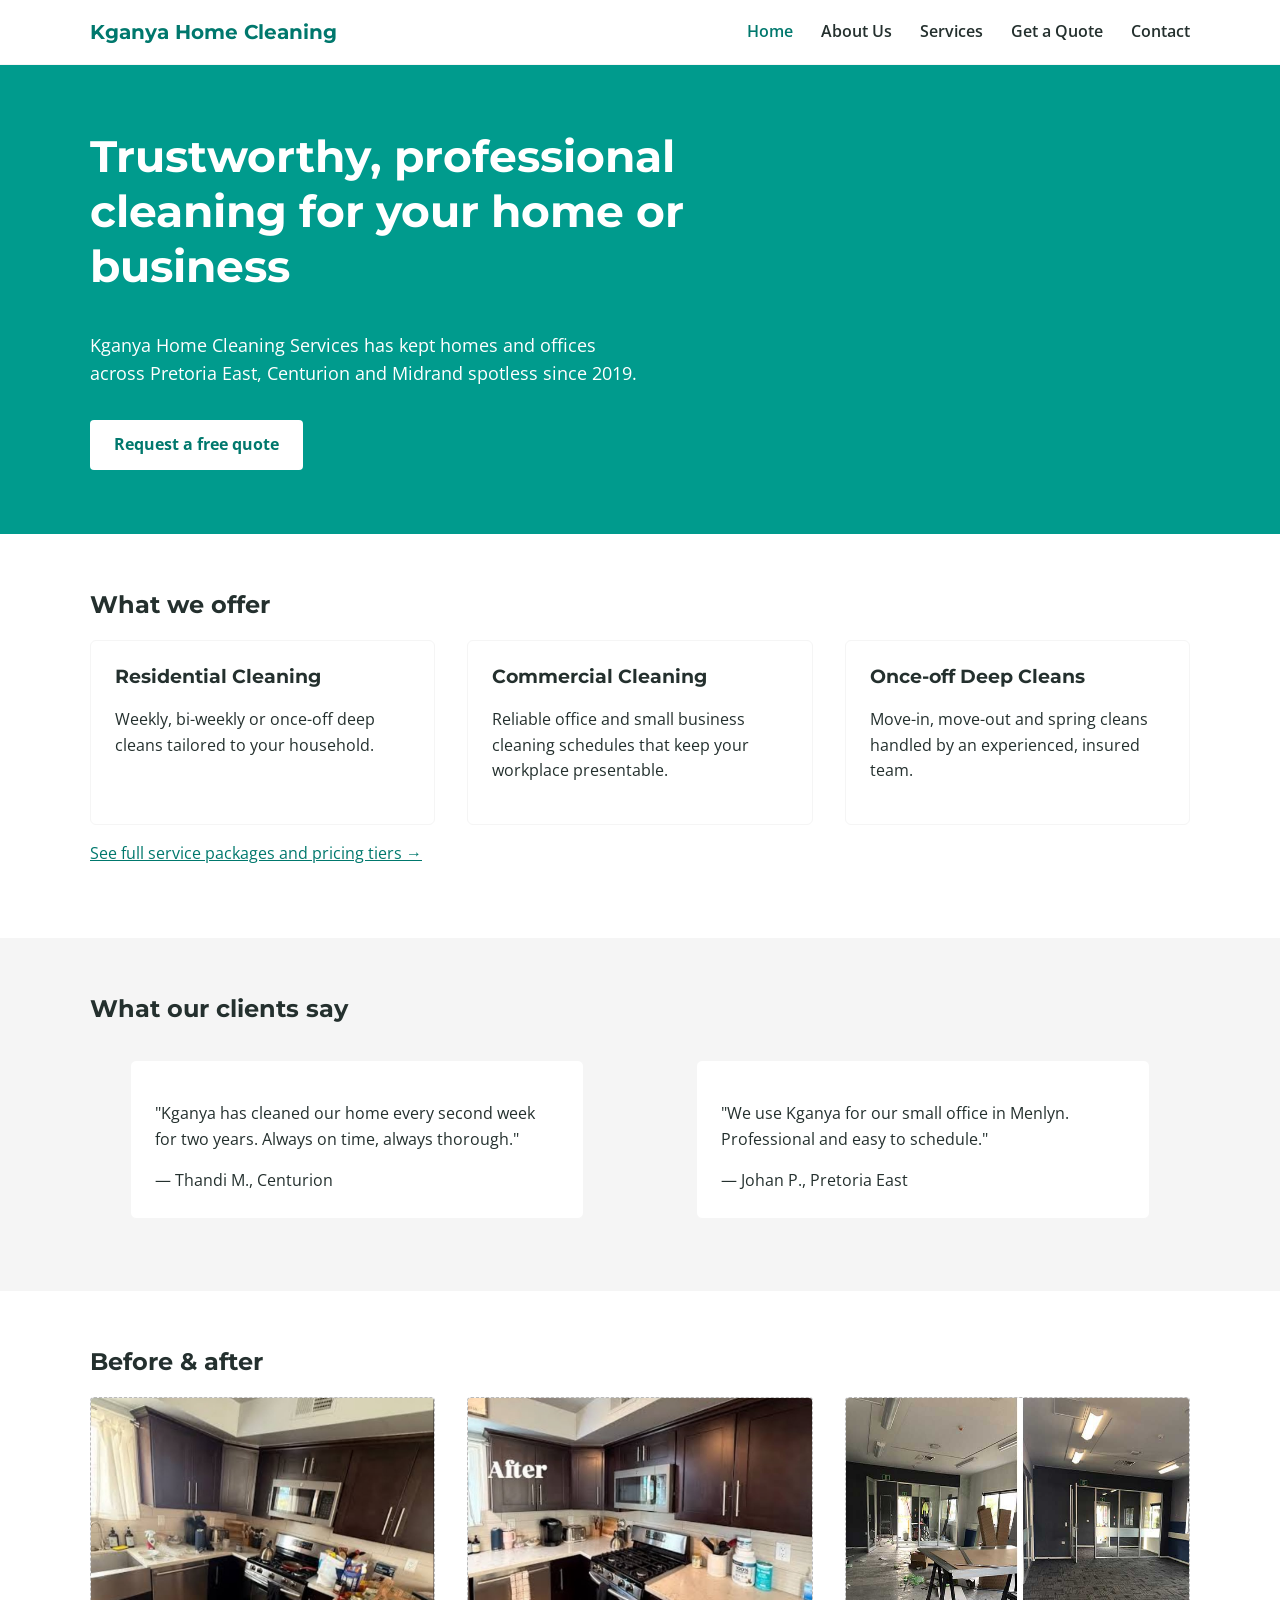
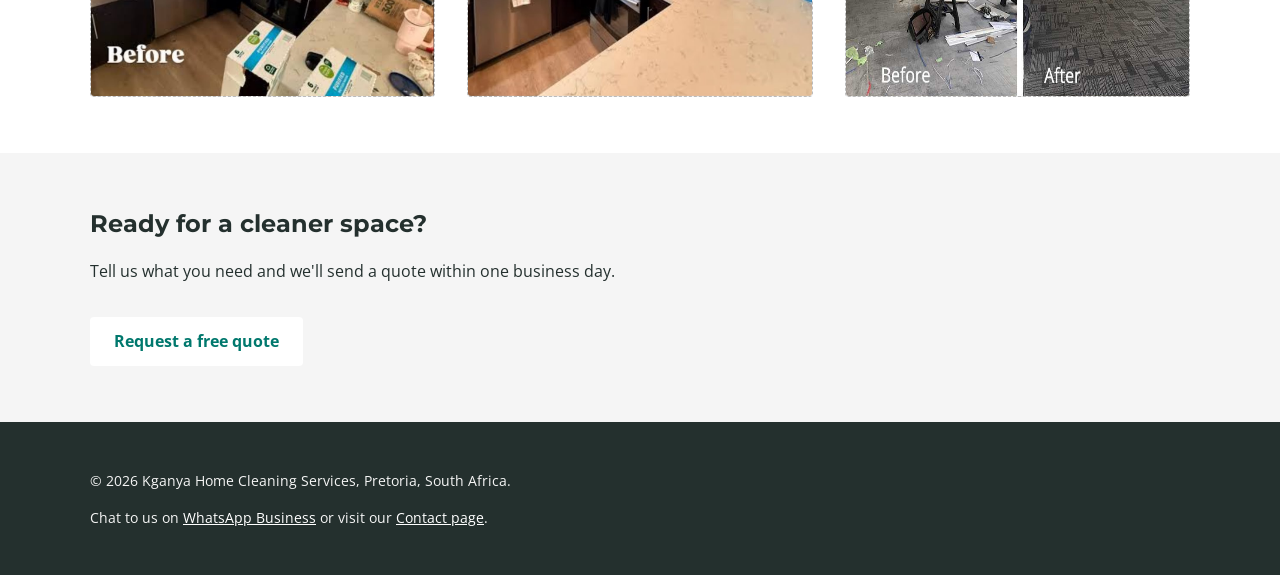
==== kganya-home-cleaning/index.html @ c5796a88 "Adding both projects in this repo Adding both projects in this repo" ====
<!DOCTYPE html>
<html lang="en">
<head>
<meta charset="UTF-8">
<meta name="viewport" content="width=device-width, initial-scale=1.0">
<link rel="stylesheet" href="css/style.css">
<title>Kganya Home Cleaning Services | Trusted Cleaning in Pretoria &amp; Centurion</title>
<meta name="description" content="Reliable, professional home and commercial cleaning across Pretoria East, Centurion and Midrand. Book a quote online today.">
<link rel="preconnect" href="https://fonts.googleapis.com">
<link href="https://fonts.googleapis.com/css2?family=Montserrat:wght@700&family=Open+Sans:wght@400;600&display=swap" rel="stylesheet">
<link rel="stylesheet" href="css/style.css">
</head>
<body>

<header class="site-header">
  <div class="container">
    <a href="index.html" class="logo">Kganya Home Cleaning</a>
    <nav class="main-nav" aria-label="Primary">
      <ul>
        <li><a href="index.html" aria-current="page">Home</a></li>
        <li><a href="about.html">About Us</a></li>
        <li><a href="services.html">Services</a></li>
        <li><a href="enquiry.html">Get a Quote</a></li>
        <li><a href="contact.html">Contact</a></li>
      </ul>
    </nav>
  </div>
</header>

<main>
  <section class="hero">
    <div class="container">
      <h1>Trustworthy, professional cleaning for your home or business</h1>
      <p>Kganya Home Cleaning Services has kept homes and offices across Pretoria East, Centurion and Midrand spotless since 2019.</p>
      <a href="enquiry.html" class="btn">Request a free quote</a>
    </div>
  </section>

  <section aria-labelledby="services-heading">
    <div class="container">
      <h2 id="services-heading">What we offer</h2>
      <div class="grid grid-3">
        <div class="card">
          <h3>Residential Cleaning</h3>
          <p>Weekly, bi-weekly or once-off deep cleans tailored to your household.</p>
        </div>
        <div class="card">
          <h3>Commercial Cleaning</h3>
          <p>Reliable office and small business cleaning schedules that keep your workplace presentable.</p>
        </div>
        <div class="card">
          <h3>Once-off Deep Cleans</h3>
          <p>Move-in, move-out and spring cleans handled by an experienced, insured team.</p>
        </div>
      </div>
      <p><a href="services.html">See full service packages and pricing tiers &rarr;</a></p>
    </div>
  </section>

  <section class="alt" aria-labelledby="testimonials-heading">
    <div class="container">
      <h2 id="testimonials-heading">What our clients say</h2>
      <div class="grid grid-2">
        <blockquote class="card">
          <p>"Kganya has cleaned our home every second week for two years. Always on time, always thorough."</p>
          <footer>&mdash; Thandi M., Centurion</footer>
        </blockquote>
        <blockquote class="card">
          <p>"We use Kganya for our small office in Menlyn. Professional and easy to schedule."</p>
          <footer>&mdash; Johan P., Pretoria East</footer>
        </blockquote>
      </div>
    </div>
  </section>

  <section aria-labelledby="gallery-heading">
    <div class="container">
      <h2 id="gallery-heading">Before &amp; after</h2>
      <div class="grid grid-3">
        <img class="placeholder-img" role="img" src="images/before.jpeg" aria-label="Before and after cleaning photo placeholder"/>
        <img class="placeholder-img" role="img" src="images/after.jpeg" aria-label="Before and after cleaning photo placeholder"/>
        <img class="placeholder-img" role="img" style="height: 300px;" src="images/office.jpeg" aria-label="Before and after cleaning photo placeholder"/>
      </div>
    </div>
  </section>

  <section class="alt" aria-labelledby="cta-heading">
    <div class="container">
      <h2 id="cta-heading">Ready for a cleaner space?</h2>
      <p>Tell us what you need and we'll send a quote within one business day.</p>
      <a href="enquiry.html" class="btn">Request a free quote</a>
    </div>
  </section>
</main>

<footer class="site-footer">
  <div class="container">
    <p>&copy; 2026 Kganya Home Cleaning Services, Pretoria, South Africa.</p>
    <p>Chat to us on <a href="#">WhatsApp Business</a> or visit our <a href="contact.html">Contact page</a>.</p>
  </div>
</footer>

</body>
</html>
---- kganya-home-cleaning/css/style.css ----
/* Kganya Home Cleaning Services — Part 1 base styles
   Full visual refinement scheduled for Part 2. This stylesheet
   only establishes structure, spacing and brand colour so the
   HTML skeleton is legible while it is being built out. */

:root {
  --teal: #009B8D;
  --teal-dark: #00786D;
  --white: #FFFFFF;
  --grey: #F5F5F5;
  --ink: #24302E;
}

* { box-sizing: border-box; }

body {
  margin: 0;
  font-family: 'Open Sans', Arial, sans-serif;
  color: var(--ink);
  background: var(--white);
  line-height: 1.6;
}

h1, h2, h3, h4 {
  font-family: 'Montserrat', Arial, sans-serif;
  font-weight: 700;
  line-height: 1.25;
  margin-top: 0;
}

a { color: var(--teal-dark); }

img { max-width: 100%; display: block; }

.container {
  width: min(1100px, 92%);
  margin-inline: auto;
}

/* Header / nav */
.site-header {
  background: var(--white);
  border-bottom: 1px solid var(--grey);
  position: sticky;
  top: 0;
  z-index: 10;
}

.site-header .container {
  display: flex;
  align-items: center;
  justify-content: space-between;
  padding-block: 1rem;
}

.logo {
  font-family: 'Montserrat', Arial, sans-serif;
  font-weight: 700;
  font-size: 1.25rem;
  color: var(--teal-dark);
  text-decoration: none;
}

.main-nav ul {
  list-style: none;
  display: flex;
  gap: 1.75rem;
  margin: 0;
  padding: 0;
}

.main-nav a {
  text-decoration: none;
  color: var(--ink);
  font-weight: 600;
}

.main-nav a[aria-current="page"],
.main-nav a:hover {
  color: var(--teal-dark);
}

/* Hero */
.hero {
  background: var(--teal);
  color: var(--white);
  padding: 4rem 0;
}

.hero h1 {
  font-size: clamp(1.9rem, 4vw, 2.75rem);
  max-width: 20ch;
}

.hero p {
  max-width: 55ch;
  font-size: 1.1rem;
}

.btn {
  display: inline-block;
  background: var(--white);
  color: var(--teal-dark);
  padding: 0.75rem 1.5rem;
  border-radius: 4px;
  text-decoration: none;
  font-weight: 700;
  margin-top: 1rem;
}

.btn:hover { background: var(--grey); }

.btn-outline {
  background: transparent;
  border: 2px solid var(--white);
  color: var(--white);
}

/* Sections */
section {
  padding: 3.5rem 0;
}

section.alt {
  background: var(--grey);
}

.grid {
  display: grid;
  gap: 2rem;
}

.grid-3 { grid-template-columns: repeat(3, 1fr); }
.grid-2 { grid-template-columns: repeat(2, 1fr); }

.card {
  background: var(--white);
  border: 1px solid var(--grey);
  border-radius: 6px;
  padding: 1.5rem;
}

.placeholder-img {
  background: repeating-linear-gradient(45deg, var(--grey), var(--grey) 10px, #ececec 10px, #ececec 20px);
  border: 1px dashed #bbb;
  color: #777;
  display: flex;
  align-items: center;
  justify-content: center;
  min-height: 200px;
  font-size: 0.9rem;
  border-radius: 4px;
}

/* Forms */
form {
  display: grid;
  gap: 1rem;
  max-width: 560px;
}

label {
  font-weight: 600;
  display: block;
  margin-bottom: 0.25rem;
}

input, select, textarea {
  width: 100%;
  padding: 0.65rem;
  border: 1px solid #ccc;
  border-radius: 4px;
  font-family: inherit;
  font-size: 1rem;
}

/* Footer */
.site-footer {
  background: var(--ink);
  color: var(--grey);
  padding: 2rem 0;
  font-size: 0.9rem;
}

.site-footer a { color: var(--white); }

@media (max-width: 700px) {
  .site-header .container { flex-direction: column; gap: 0.75rem; }
  .main-nav ul { gap: 1rem; flex-wrap: wrap; justify-content: center; }
  .grid-3, .grid-2 { grid-template-columns: 1fr; }
}
---- kganya-home-cleaning/css/style.css ----
/* Kganya Home Cleaning Services — Part 1 base styles
   Full visual refinement scheduled for Part 2. This stylesheet
   only establishes structure, spacing and brand colour so the
   HTML skeleton is legible while it is being built out. */

:root {
  --teal: #009B8D;
  --teal-dark: #00786D;
  --white: #FFFFFF;
  --grey: #F5F5F5;
  --ink: #24302E;
}

* { box-sizing: border-box; }

body {
  margin: 0;
  font-family: 'Open Sans', Arial, sans-serif;
  color: var(--ink);
  background: var(--white);
  line-height: 1.6;
}

h1, h2, h3, h4 {
  font-family: 'Montserrat', Arial, sans-serif;
  font-weight: 700;
  line-height: 1.25;
  margin-top: 0;
}

a { color: var(--teal-dark); }

img { max-width: 100%; display: block; }

.container {
  width: min(1100px, 92%);
  margin-inline: auto;
}

/* Header / nav */
.site-header {
  background: var(--white);
  border-bottom: 1px solid var(--grey);
  position: sticky;
  top: 0;
  z-index: 10;
}

.site-header .container {
  display: flex;
  align-items: center;
  justify-content: space-between;
  padding-block: 1rem;
}

.logo {
  font-family: 'Montserrat', Arial, sans-serif;
  font-weight: 700;
  font-size: 1.25rem;
  color: var(--teal-dark);
  text-decoration: none;
}

.main-nav ul {
  list-style: none;
  display: flex;
  gap: 1.75rem;
  margin: 0;
  padding: 0;
}

.main-nav a {
  text-decoration: none;
  color: var(--ink);
  font-weight: 600;
}

.main-nav a[aria-current="page"],
.main-nav a:hover {
  color: var(--teal-dark);
}

/* Hero */
.hero {
  background: var(--teal);
  color: var(--white);
  padding: 4rem 0;
}

.hero h1 {
  font-size: clamp(1.9rem, 4vw, 2.75rem);
  max-width: 20ch;
}

.hero p {
  max-width: 55ch;
  font-size: 1.1rem;
}

.btn {
  display: inline-block;
  background: var(--white);
  color: var(--teal-dark);
  padding: 0.75rem 1.5rem;
  border-radius: 4px;
  text-decoration: none;
  font-weight: 700;
  margin-top: 1rem;
}

.btn:hover { background: var(--grey); }

.btn-outline {
  background: transparent;
  border: 2px solid var(--white);
  color: var(--white);
}

/* Sections */
section {
  padding: 3.5rem 0;
}

section.alt {
  background: var(--grey);
}

.grid {
  display: grid;
  gap: 2rem;
}

.grid-3 { grid-template-columns: repeat(3, 1fr); }
.grid-2 { grid-template-columns: repeat(2, 1fr); }

.card {
  background: var(--white);
  border: 1px solid var(--grey);
  border-radius: 6px;
  padding: 1.5rem;
}

.placeholder-img {
  background: repeating-linear-gradient(45deg, var(--grey), var(--grey) 10px, #ececec 10px, #ececec 20px);
  border: 1px dashed #bbb;
  color: #777;
  display: flex;
  align-items: center;
  justify-content: center;
  min-height: 200px;
  font-size: 0.9rem;
  border-radius: 4px;
}

/* Forms */
form {
  display: grid;
  gap: 1rem;
  max-width: 560px;
}

label {
  font-weight: 600;
  display: block;
  margin-bottom: 0.25rem;
}

input, select, textarea {
  width: 100%;
  padding: 0.65rem;
  border: 1px solid #ccc;
  border-radius: 4px;
  font-family: inherit;
  font-size: 1rem;
}

/* Footer */
.site-footer {
  background: var(--ink);
  color: var(--grey);
  padding: 2rem 0;
  font-size: 0.9rem;
}

.site-footer a { color: var(--white); }

@media (max-width: 700px) {
  .site-header .container { flex-direction: column; gap: 0.75rem; }
  .main-nav ul { gap: 1rem; flex-wrap: wrap; justify-content: center; }
  .grid-3, .grid-2 { grid-template-columns: 1fr; }
}
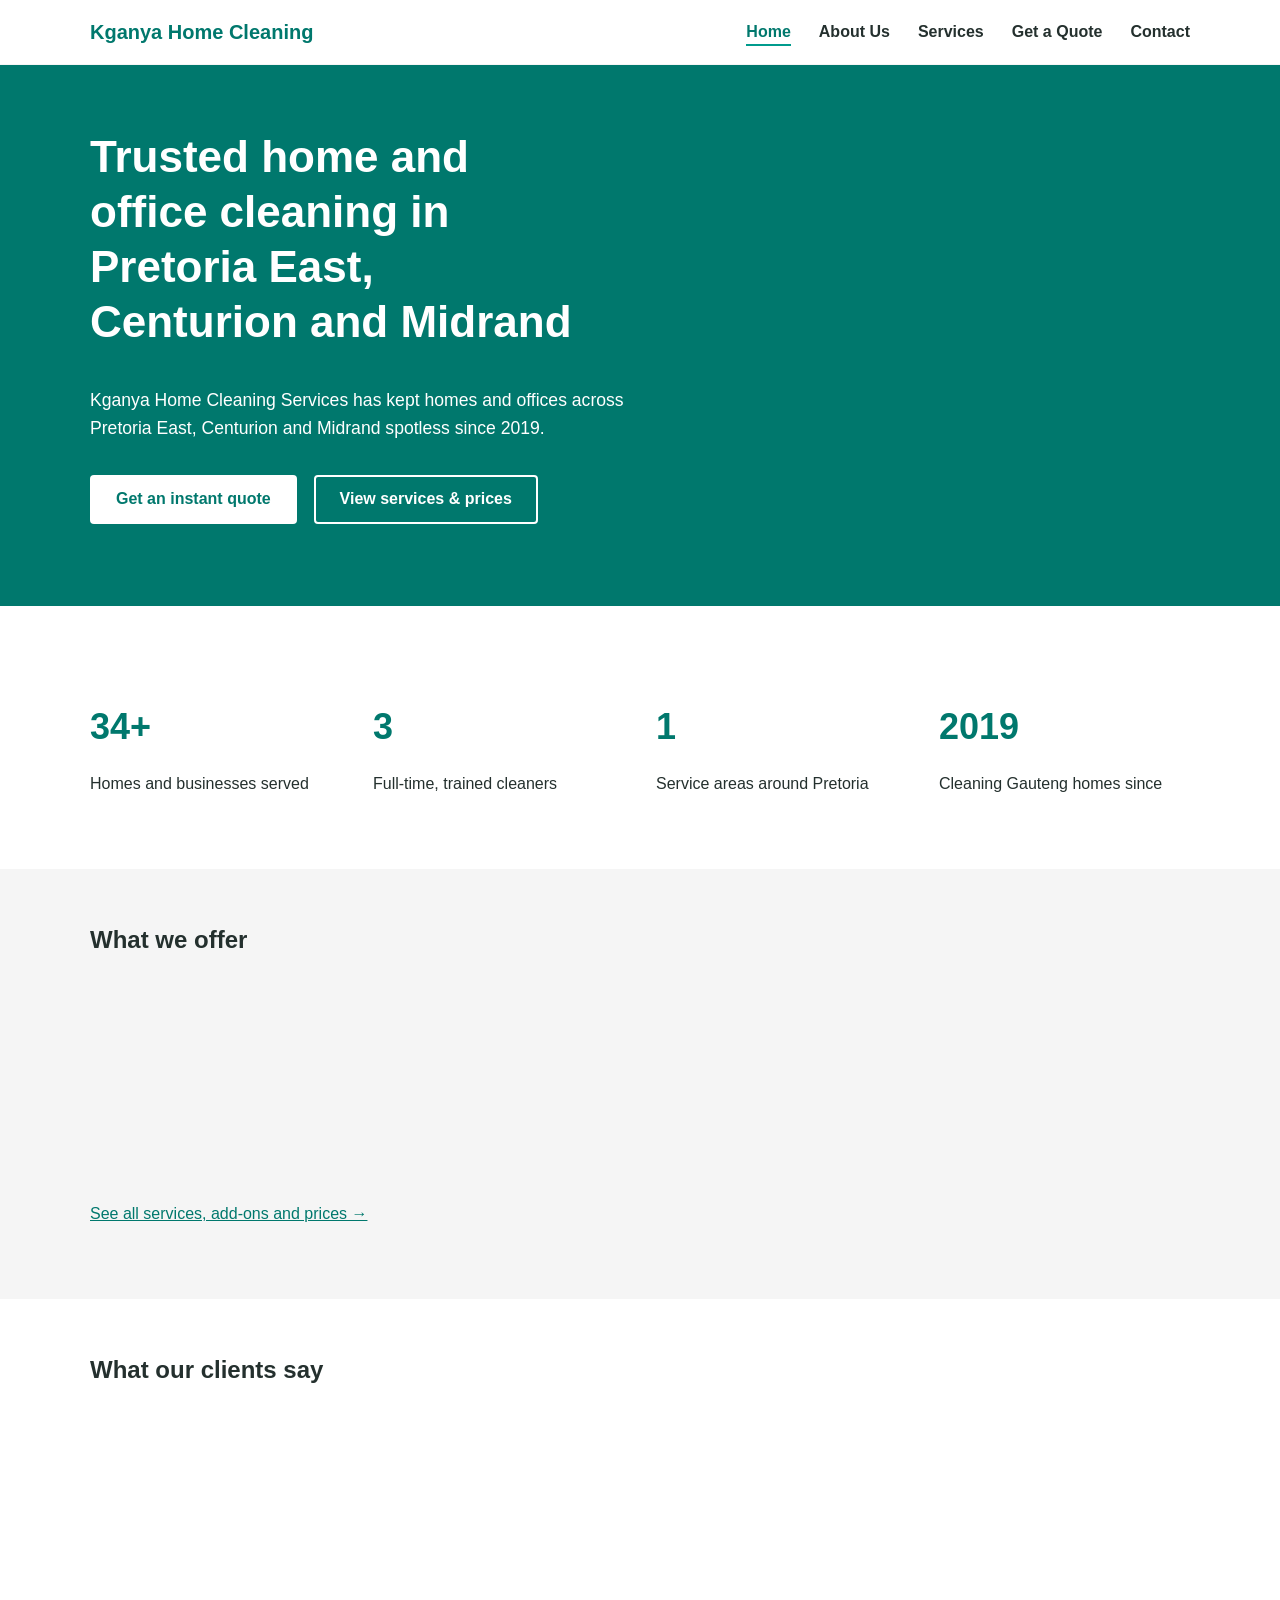
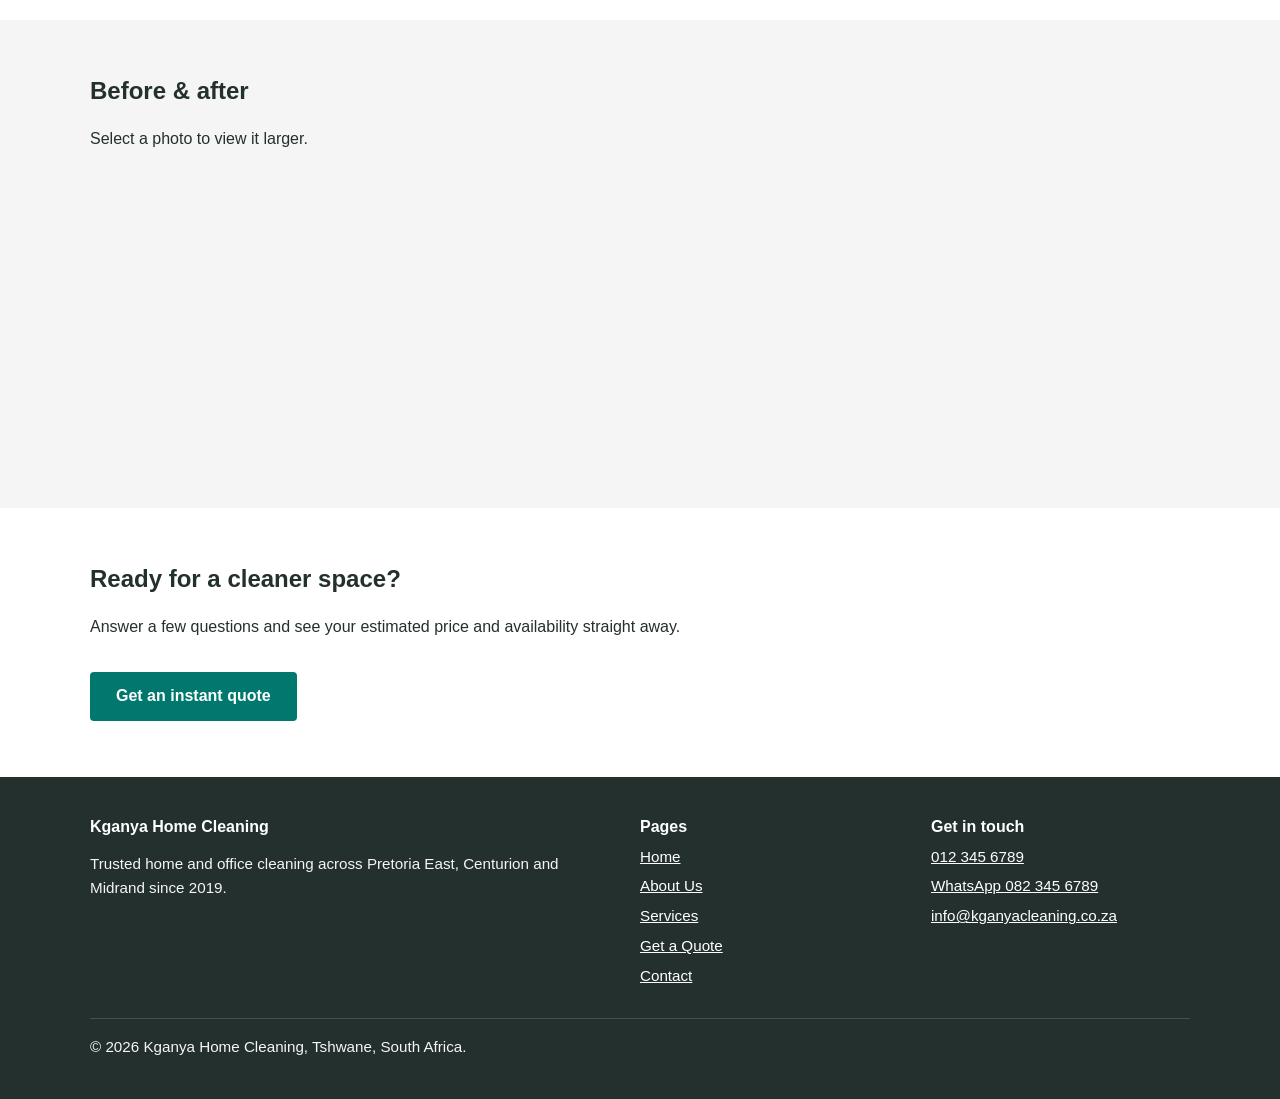
==== commit 139f3b62: "Updating part 1 to part 3" ====
--- a/kganya-home-cleaning/index.html
+++ b/kganya-home-cleaning/index.html
@@ -1,21 +1,91 @@
 <!DOCTYPE html>
-<html lang="en">
+<html lang="en-ZA">
 <head>
 <meta charset="UTF-8">
 <meta name="viewport" content="width=device-width, initial-scale=1.0">
+<meta http-equiv="Content-Security-Policy" content="default-src 'self'; script-src 'self' https://unpkg.com; style-src 'self' https://fonts.googleapis.com https://unpkg.com; font-src 'self' https://fonts.gstatic.com; img-src 'self' data: https://tile.openstreetmap.org https://unpkg.com; connect-src 'self'; form-action 'self' mailto:; base-uri 'self'; object-src 'none'">
+<meta name="referrer" content="strict-origin-when-cross-origin">
+<title>Cleaning Services Pretoria East, Centurion &amp; Midrand | Kganya</title>
+<meta name="description" content="Reliable, insured home and office cleaning across Pretoria East, Centurion and Midrand since 2019. Standard cleans from R450. Get an instant online quote.">
+<meta name="keywords" content="cleaning services Pretoria East, home cleaning Centurion, office cleaning Midrand, deep cleaning Pretoria, move-out cleaning Centurion, cleaning quote Pretoria">
+<meta name="robots" content="index, follow">
+<link rel="canonical" href="https://kganya-home-cleaning.netlify.app/">
+<meta property="og:type" content="website">
+<meta property="og:site_name" content="Kganya Home Cleaning">
+<meta property="og:title" content="Cleaning Services Pretoria East, Centurion &amp; Midrand | Kganya">
+<meta property="og:description" content="Reliable, insured home and office cleaning across Pretoria East, Centurion and Midrand since 2019. Standard cleans from R450. Get an instant online quote.">
+<meta property="og:url" content="https://kganya-home-cleaning.netlify.app/">
+<meta property="og:image" content="https://kganya-home-cleaning.netlify.app/images/kitchen-after-deep-clean-pretoria.jpg">
+<meta property="og:locale" content="en_ZA">
+<meta name="twitter:card" content="summary_large_image">
+<meta name="theme-color" content="#00786D">
+<link rel="icon" href="images/favicon.svg" type="image/svg+xml">
+<link rel="preconnect" href="https://fonts.googleapis.com">
+<link rel="preconnect" href="https://fonts.gstatic.com" crossorigin>
+<link rel="stylesheet" href="https://fonts.googleapis.com/css2?family=Montserrat:wght@700&family=Open+Sans:wght@400;600;700&display=swap">
 <link rel="stylesheet" href="css/style.css">
-<title>Kganya Home Cleaning Services | Trusted Cleaning in Pretoria &amp; Centurion</title>
-<meta name="description" content="Reliable, professional home and commercial cleaning across Pretoria East, Centurion and Midrand. Book a quote online today.">
-<link rel="preconnect" href="https://fonts.googleapis.com">
-<link href="https://fonts.googleapis.com/css2?family=Montserrat:wght@700&family=Open+Sans:wght@400;600&display=swap" rel="stylesheet">
-<link rel="stylesheet" href="css/style.css">
-</head>
-<body>
+<script src="js/main.js" defer></script>
+<script type="application/ld+json">
+{
+  "@context": "https://schema.org",
+  "@type": "LocalBusiness",
+  "name": "Kganya Home Cleaning Services",
+  "url": "https://kganya-home-cleaning.netlify.app/",
+  "image": "https://kganya-home-cleaning.netlify.app/images/kitchen-after-deep-clean-pretoria.jpg",
+  "logo": "https://kganya-home-cleaning.netlify.app/images/favicon.svg",
+  "description": "Professional home and commercial cleaning in Pretoria East, Centurion and Midrand.",
+  "foundingDate": "2019",
+  "founder": {
+    "@type": "Person",
+    "name": "Naledi Dube"
+  },
+  "telephone": "+27-12-345-6789",
+  "email": "info@kganyacleaning.co.za",
+  "priceRange": "R450 - R1 500",
+  "address": {
+    "@type": "PostalAddress",
+    "addressLocality": "Pretoria",
+    "addressRegion": "Gauteng",
+    "addressCountry": "ZA"
+  },
+  "geo": {
+    "@type": "GeoCoordinates",
+    "latitude": -25.7838,
+    "longitude": 28.2757
+  },
+  "areaServed": [
+    "Pretoria East",
+    "Centurion",
+    "Midrand"
+  ],
+  "openingHoursSpecification": [
+    {
+      "@type": "OpeningHoursSpecification",
+      "dayOfWeek": [
+        "Monday",
+        "Tuesday",
+        "Wednesday",
+        "Thursday",
+        "Friday"
+      ],
+      "opens": "07:00",
+      "closes": "17:00"
+    }
+  ]
+}
+</script>
+</head><body>
+<a class="skip-link" href="#main">Skip to main content</a>
 
 <header class="site-header">
   <div class="container">
     <a href="index.html" class="logo">Kganya Home Cleaning</a>
-    <nav class="main-nav" aria-label="Primary">
+    <button class="nav-toggle" type="button" aria-expanded="false" aria-controls="primary-nav" aria-label="Open menu">
+      <span class="nav-toggle-bar"></span>
+      <span class="nav-toggle-bar"></span>
+      <span class="nav-toggle-bar"></span>
+    </button>
+    <nav class="main-nav" id="primary-nav" aria-label="Primary">
       <ul>
         <li><a href="index.html" aria-current="page">Home</a></li>
         <li><a href="about.html">About Us</a></li>
@@ -27,76 +97,151 @@
   </div>
 </header>
 
-<main>
+<main id="main">
   <section class="hero">
     <div class="container">
-      <h1>Trustworthy, professional cleaning for your home or business</h1>
+      <h1>Trusted home and office cleaning in Pretoria East, Centurion and Midrand</h1>
       <p>Kganya Home Cleaning Services has kept homes and offices across Pretoria East, Centurion and Midrand spotless since 2019.</p>
-      <a href="enquiry.html" class="btn">Request a free quote</a>
-    </div>
-  </section>
-
-  <section aria-labelledby="services-heading">
+      <p>
+        <a href="enquiry.html" class="btn btn-light">Get an instant quote</a>
+        <a href="services.html" class="btn btn-outline">View services &amp; prices</a>
+      </p>
+    </div>
+  </section>
+
+  <section aria-labelledby="numbers-heading">
+    <div class="container">
+      <h2 id="numbers-heading" class="visually-hidden">Kganya in numbers</h2>
+      <div class="grid grid-4">
+        <div class="reveal">
+          <p class="impact-number" data-count="150" data-suffix="+">150+</p>
+          <p>Homes and businesses served</p>
+        </div>
+        <div class="reveal">
+          <p class="impact-number" data-count="12">12</p>
+          <p>Full-time, trained cleaners</p>
+        </div>
+        <div class="reveal">
+          <p class="impact-number" data-count="3">3</p>
+          <p>Service areas around Pretoria</p>
+        </div>
+        <div class="reveal">
+          <p class="impact-number">2019</p>
+          <p>Cleaning Gauteng homes since</p>
+        </div>
+      </div>
+    </div>
+  </section>
+
+  <section class="alt" aria-labelledby="services-heading">
     <div class="container">
       <h2 id="services-heading">What we offer</h2>
       <div class="grid grid-3">
-        <div class="card">
-          <h3>Residential Cleaning</h3>
-          <p>Weekly, bi-weekly or once-off deep cleans tailored to your household.</p>
-        </div>
-        <div class="card">
-          <h3>Commercial Cleaning</h3>
+        <article class="card card-hover reveal">
+          <h3>Residential cleaning</h3>
+          <p>Weekly, bi-weekly or once-off cleans tailored to your household, from R450 per visit.</p>
+          <a href="services.html?category=Residential">Residential prices</a>
+        </article>
+        <article class="card card-hover reveal">
+          <h3>Commercial cleaning</h3>
           <p>Reliable office and small business cleaning schedules that keep your workplace presentable.</p>
-        </div>
-        <div class="card">
-          <h3>Once-off Deep Cleans</h3>
+          <a href="services.html?category=Commercial">Office packages</a>
+        </article>
+        <article class="card card-hover reveal">
+          <h3>Once-off deep cleans</h3>
           <p>Move-in, move-out and spring cleans handled by an experienced, insured team.</p>
-        </div>
-      </div>
-      <p><a href="services.html">See full service packages and pricing tiers &rarr;</a></p>
-    </div>
-  </section>
-
-  <section class="alt" aria-labelledby="testimonials-heading">
+          <a href="services.html?q=deep">Deep clean options</a>
+        </article>
+      </div>
+      <p><a href="services.html">See all services, add-ons and prices &rarr;</a></p>
+    </div>
+  </section>
+
+  <section aria-labelledby="testimonials-heading">
     <div class="container">
       <h2 id="testimonials-heading">What our clients say</h2>
       <div class="grid grid-2">
-        <blockquote class="card">
-          <p>"Kganya has cleaned our home every second week for two years. Always on time, always thorough."</p>
+        <blockquote class="card reveal">
+          <p>&ldquo;Kganya has cleaned our home every second week for two years. Always on time, always thorough.&rdquo;</p>
           <footer>&mdash; Thandi M., Centurion</footer>
         </blockquote>
-        <blockquote class="card">
-          <p>"We use Kganya for our small office in Menlyn. Professional and easy to schedule."</p>
+        <blockquote class="card reveal">
+          <p>&ldquo;We use Kganya for our small office in Menlyn. Professional and easy to schedule.&rdquo;</p>
           <footer>&mdash; Johan P., Pretoria East</footer>
         </blockquote>
       </div>
     </div>
   </section>
 
-  <section aria-labelledby="gallery-heading">
+  <section class="alt" aria-labelledby="gallery-heading">
     <div class="container">
       <h2 id="gallery-heading">Before &amp; after</h2>
-      <div class="grid grid-3">
-        <img class="placeholder-img" role="img" src="images/before.jpeg" aria-label="Before and after cleaning photo placeholder"/>
-        <img class="placeholder-img" role="img" src="images/after.jpeg" aria-label="Before and after cleaning photo placeholder"/>
-        <img class="placeholder-img" role="img" style="height: 300px;" src="images/office.jpeg" aria-label="Before and after cleaning photo placeholder"/>
-      </div>
-    </div>
-  </section>
-
-  <section class="alt" aria-labelledby="cta-heading">
+      <p class="section-intro">Select a photo to view it larger.</p>
+      <ul class="gallery grid grid-3">
+        <li class="reveal">
+          <figure>
+            <a href="images/kitchen-before-deep-clean-pretoria.jpg" data-lightbox data-caption="Kitchen before a deep clean">
+              <img class="photo" src="images/kitchen-before-deep-clean-pretoria.jpg" alt="Cluttered kitchen counters before a Kganya deep clean" width="1170" height="1016" loading="lazy" decoding="async">
+            </a>
+            <figcaption>Kitchen before a deep clean</figcaption>
+          </figure>
+        </li>
+        <li class="reveal">
+          <figure>
+            <a href="images/kitchen-after-deep-clean-pretoria.jpg" data-lightbox data-caption="The same kitchen after a deep clean">
+              <img class="photo" src="images/kitchen-after-deep-clean-pretoria.jpg" alt="The same kitchen with clear, spotless counters after a Kganya deep clean" width="1170" height="1015" loading="lazy" decoding="async">
+            </a>
+            <figcaption>The same kitchen after a deep clean</figcaption>
+          </figure>
+        </li>
+        <li class="reveal">
+          <figure>
+            <a href="images/office-before-and-after-commercial-clean.jpg" data-lightbox data-caption="Office before and after a commercial clean">
+              <img class="photo" src="images/office-before-and-after-commercial-clean.jpg" alt="Side-by-side photo of an office floor covered in debris and the same office clean and empty" width="800" height="533" loading="lazy" decoding="async">
+            </a>
+            <figcaption>Office before and after a commercial clean</figcaption>
+          </figure>
+        </li>
+      </ul>
+    </div>
+  </section>
+
+  <section aria-labelledby="cta-heading">
     <div class="container">
       <h2 id="cta-heading">Ready for a cleaner space?</h2>
-      <p>Tell us what you need and we'll send a quote within one business day.</p>
-      <a href="enquiry.html" class="btn">Request a free quote</a>
+      <p>Answer a few questions and see your estimated price and availability straight away.</p>
+      <a href="enquiry.html" class="btn">Get an instant quote</a>
     </div>
   </section>
 </main>
 
 <footer class="site-footer">
   <div class="container">
-    <p>&copy; 2026 Kganya Home Cleaning Services, Pretoria, South Africa.</p>
-    <p>Chat to us on <a href="#">WhatsApp Business</a> or visit our <a href="contact.html">Contact page</a>.</p>
+    <div class="footer-grid">
+      <div>
+        <h2>Kganya Home Cleaning</h2>
+        <p>Trusted home and office cleaning across Pretoria East, Centurion and Midrand since 2019.</p>
+      </div>
+      <nav aria-label="Footer">
+        <h2>Pages</h2>
+        <ul>
+          <li><a href="index.html">Home</a></li>
+          <li><a href="about.html">About Us</a></li>
+          <li><a href="services.html">Services</a></li>
+          <li><a href="enquiry.html">Get a Quote</a></li>
+          <li><a href="contact.html">Contact</a></li>
+        </ul>
+      </nav>
+      <div>
+        <h2>Get in touch</h2>
+        <ul>
+          <li><a href="tel:+27123456789">012&nbsp;345&nbsp;6789</a></li>
+          <li><a href="https://wa.me/27823456789" target="_blank" rel="noopener noreferrer">WhatsApp 082 345 6789</a></li>
+          <li><a href="mailto:info@kganyacleaning.co.za">info@kganyacleaning.co.za</a></li>
+        </ul>
+      </div>
+    </div>
+    <p class="footer-bottom">&copy; <span data-year>2026</span> Kganya Home Cleaning, Tshwane, South Africa.</p>
   </div>
 </footer>
 
--- a/kganya-home-cleaning/css/style.css
+++ b/kganya-home-cleaning/css/style.css
@@ -1,28 +1,45 @@
-/* Kganya Home Cleaning Services — Part 1 base styles
-   Full visual refinement scheduled for Part 2. This stylesheet
-   only establishes structure, spacing and brand colour so the
-   HTML skeleton is legible while it is being built out. */
+/* Kganya Home Cleaning Services — main stylesheet
+   Part 1 established structure and brand colours, Part 2 refined
+   the layout, and Part 3 adds the interactive components further down. */
 
 :root {
+  /* Brand colours */
   --teal: #009B8D;
   --teal-dark: #00786D;
+  --teal-deep: #005A52;
   --white: #FFFFFF;
   --grey: #F5F5F5;
   --ink: #24302E;
+
+  /* Theme variables used by the shared components */
+  --brand: var(--teal);
+  --brand-dark: var(--teal-dark);
+  --brand-soft: #DDF3F0;
+  --surface: var(--grey);
+  --line: #E1E7E6;
+  --muted: #55625F;
+  --focus: #F2A900;
+  --error: #B3261E;
+  --success: #1E7B34;
+  --radius: 6px;
+  --font-head: 'Montserrat', Arial, sans-serif;
+  --font-body: 'Open Sans', Arial, sans-serif;
 }
 
 * { box-sizing: border-box; }
+
+html { scroll-behavior: smooth; }
 
 body {
   margin: 0;
-  font-family: 'Open Sans', Arial, sans-serif;
+  font-family: var(--font-body);
   color: var(--ink);
   background: var(--white);
   line-height: 1.6;
 }
 
 h1, h2, h3, h4 {
-  font-family: 'Montserrat', Arial, sans-serif;
+  font-family: var(--font-head);
   font-weight: 700;
   line-height: 1.25;
   margin-top: 0;
@@ -30,7 +47,7 @@
 
 a { color: var(--teal-dark); }
 
-img { max-width: 100%; display: block; }
+img { max-width: 100%; height: auto; display: block; }
 
 .container {
   width: min(1100px, 92%);
@@ -50,11 +67,12 @@
   display: flex;
   align-items: center;
   justify-content: space-between;
+  gap: 1rem;
   padding-block: 1rem;
 }
 
 .logo {
-  font-family: 'Montserrat', Arial, sans-serif;
+  font-family: var(--font-head);
   font-weight: 700;
   font-size: 1.25rem;
   color: var(--teal-dark);
@@ -80,9 +98,9 @@
   color: var(--teal-dark);
 }
 
-/* Hero */
+/* Hero — darker teal so white text passes WCAG AA contrast */
 .hero {
-  background: var(--teal);
+  background: var(--teal-dark);
   color: var(--white);
   padding: 4rem 0;
 }
@@ -97,18 +115,31 @@
   font-size: 1.1rem;
 }
 
+.hero a:not(.btn) { color: var(--white); }
+
+/* Default button: teal on light backgrounds (replaces the Part 2 inline styles) */
 .btn {
   display: inline-block;
+  background: var(--teal-dark);
+  color: var(--white);
+  padding: 0.75rem 1.5rem;
+  border: 2px solid transparent;
+  border-radius: 4px;
+  text-decoration: none;
+  font-weight: 700;
+  margin-top: 1rem;
+  margin-right: 0.75rem;
+}
+
+.btn:hover { background: var(--teal-deep); }
+
+/* White button used on the teal hero */
+.btn-light {
   background: var(--white);
   color: var(--teal-dark);
-  padding: 0.75rem 1.5rem;
-  border-radius: 4px;
-  text-decoration: none;
-  font-weight: 700;
-  margin-top: 1rem;
-}
-
-.btn:hover { background: var(--grey); }
+}
+
+.btn-light:hover { background: var(--grey); }
 
 .btn-outline {
   background: transparent;
@@ -125,6 +156,8 @@
   background: var(--grey);
 }
 
+.section-intro { max-width: 65ch; }
+
 .grid {
   display: grid;
   gap: 2rem;
@@ -132,31 +165,31 @@
 
 .grid-3 { grid-template-columns: repeat(3, 1fr); }
 .grid-2 { grid-template-columns: repeat(2, 1fr); }
+.grid-4 { grid-template-columns: repeat(4, 1fr); }
 
 .card {
   background: var(--white);
-  border: 1px solid var(--grey);
+  border: 1px solid var(--line);
   border-radius: 6px;
   padding: 1.5rem;
 }
 
-.placeholder-img {
-  background: repeating-linear-gradient(45deg, var(--grey), var(--grey) 10px, #ececec 10px, #ececec 20px);
-  border: 1px dashed #bbb;
-  color: #777;
-  display: flex;
-  align-items: center;
-  justify-content: center;
-  min-height: 200px;
-  font-size: 0.9rem;
-  border-radius: 4px;
+blockquote.card { margin: 0; }
+blockquote.card footer { color: var(--muted); font-weight: 600; }
+
+.impact-number {
+  font-family: var(--font-head);
+  font-weight: 700;
+  font-size: 2.25rem;
+  color: var(--teal-dark);
+  margin-bottom: 0.25rem;
 }
 
 /* Forms */
 form {
   display: grid;
   gap: 1rem;
-  max-width: 560px;
+  max-width: 640px;
 }
 
 label {
@@ -168,24 +201,568 @@
 input, select, textarea {
   width: 100%;
   padding: 0.65rem;
-  border: 1px solid #ccc;
+  border: 1px solid #879290;
   border-radius: 4px;
   font-family: inherit;
   font-size: 1rem;
+  background: var(--white);
+  color: var(--ink);
 }
 
 /* Footer */
 .site-footer {
   background: var(--ink);
   color: var(--grey);
-  padding: 2rem 0;
+  padding: 2.5rem 0 1.5rem;
+  font-size: 0.95rem;
+}
+
+.site-footer a { color: var(--white); }
+
+@media (max-width: 900px) {
+  .grid-4 { grid-template-columns: repeat(2, 1fr); }
+}
+
+@media (max-width: 700px) {
+  .grid-3, .grid-2, .grid-4 { grid-template-columns: 1fr; }
+}
+
+/* =========================================================
+   Part 3 components (shared structure, themed by the
+   variables at the top of this file)
+   ========================================================= */
+
+/* ---------- Accessibility helpers ---------- */
+/* Anything with the hidden attribute stays hidden, even if a class sets display */
+[hidden] { display: none !important; }
+
+.skip-link {
+  position: absolute;
+  left: 1rem;
+  top: -3rem;
+  background: var(--brand-dark);
+  color: var(--white);
+  padding: 0.6rem 1rem;
+  border-radius: var(--radius);
+  z-index: 100;
+  transition: top 0.2s ease;
+}
+.skip-link:focus { top: 1rem; }
+
+.visually-hidden {
+  position: absolute !important;
+  width: 1px; height: 1px;
+  overflow: hidden;
+  clip: rect(0 0 0 0);
+  white-space: nowrap;
+}
+
+:focus-visible {
+  outline: 3px solid var(--focus);
+  outline-offset: 2px;
+}
+
+/* ---------- Mobile navigation ---------- */
+.nav-toggle {
+  display: none;
+  background: none;
+  border: 2px solid var(--brand-dark);
+  border-radius: var(--radius);
+  padding: 0.45rem 0.6rem;
+  cursor: pointer;
+}
+.nav-toggle-bar {
+  display: block;
+  width: 22px; height: 2px;
+  background: var(--brand-dark);
+  margin: 4px 0;
+  transition: transform 0.25s ease, opacity 0.25s ease;
+}
+.nav-toggle[aria-expanded="true"] .nav-toggle-bar:nth-child(1) { transform: translateY(6px) rotate(45deg); }
+.nav-toggle[aria-expanded="true"] .nav-toggle-bar:nth-child(2) { opacity: 0; }
+.nav-toggle[aria-expanded="true"] .nav-toggle-bar:nth-child(3) { transform: translateY(-6px) rotate(-45deg); }
+
+.main-nav a {
+  position: relative;
+  padding-block: 0.25rem;
+}
+.main-nav a::after {
+  content: '';
+  position: absolute;
+  left: 0; right: 0; bottom: -2px;
+  height: 2px;
+  background: var(--brand);
+  transform: scaleX(0);
+  transform-origin: left;
+  transition: transform 0.25s ease;
+}
+.main-nav a:hover::after,
+.main-nav a[aria-current="page"]::after { transform: scaleX(1); }
+
+/* ---------- Buttons ---------- */
+.btn {
+  cursor: pointer;
+  font-family: inherit;
+  font-size: 1rem;
+  line-height: 1.3;
+  transition: transform 0.15s ease, box-shadow 0.2s ease, background-color 0.2s ease, color 0.2s ease;
+}
+.btn:hover { transform: translateY(-2px); box-shadow: 0 6px 16px rgba(0, 0, 0, 0.12); }
+.btn:active { transform: translateY(0); }
+.btn-secondary {
+  background: transparent;
+  color: var(--brand-dark);
+  border-color: var(--brand-dark);
+}
+.btn-secondary:hover { background: var(--brand-soft); }
+.btn-small { padding: 0.45rem 0.9rem; font-size: 0.9rem; margin-top: 0.5rem; }
+
+/* ---------- Hero entrance animation ---------- */
+.hero .container > * { animation: rise 0.7s ease both; }
+.hero .container > *:nth-child(2) { animation-delay: 0.1s; }
+.hero .container > *:nth-child(n+3) { animation-delay: 0.2s; }
+
+@keyframes rise {
+  from { opacity: 0; transform: translateY(18px); }
+  to { opacity: 1; transform: none; }
+}
+
+/* ---------- Reveal on scroll (only when JavaScript is running) ---------- */
+.js .reveal {
+  opacity: 0;
+  transform: translateY(24px);
+  transition: opacity 0.6s ease, transform 0.6s ease;
+}
+.js .reveal.is-visible { opacity: 1; transform: none; }
+
+/* ---------- Cards ---------- */
+.card {
+  transition: transform 0.2s ease, box-shadow 0.2s ease;
+}
+.card-hover:hover {
+  transform: translateY(-4px);
+  box-shadow: 0 10px 24px rgba(0, 0, 0, 0.08);
+}
+.card .photo { margin-bottom: 1rem; }
+
+.photo {
+  width: 100%;
+  height: auto;
+  aspect-ratio: 4 / 3;
+  object-fit: cover;
+  border-radius: var(--radius);
+  background: var(--surface);
+}
+.photo-portrait { aspect-ratio: 1 / 1; object-position: top; }
+
+/* ---------- Gallery and lightbox ---------- */
+.gallery { list-style: none; padding: 0; margin: 0; }
+.gallery a {
+  display: block;
+  position: relative;
+  overflow: hidden;
+  border-radius: var(--radius);
+}
+.gallery img { transition: transform 0.4s ease; }
+.gallery a:hover img,
+.gallery a:focus-visible img { transform: scale(1.05); }
+.gallery a::after {
+  content: 'View larger';
+  position: absolute;
+  left: 0.75rem; bottom: 0.75rem;
+  background: rgba(0, 0, 0, 0.65);
+  color: #fff;
+  font-size: 0.8rem;
+  padding: 0.25rem 0.6rem;
+  border-radius: 999px;
+  opacity: 0;
+  transition: opacity 0.2s ease;
+}
+.gallery a:hover::after,
+.gallery a:focus-visible::after { opacity: 1; }
+.gallery figcaption { font-size: 0.9rem; margin-top: 0.5rem; color: var(--muted); }
+
+.lightbox {
+  border: 0;
+  padding: 0;
+  background: transparent;
+  max-width: 100vw;
+  max-height: 100vh;
+  width: 100vw;
+  height: 100vh;
+}
+.lightbox[open] { display: flex; align-items: center; justify-content: center; }
+.lightbox::backdrop { background: rgba(10, 10, 15, 0.88); }
+.lightbox-figure { margin: 0; text-align: center; max-width: min(1000px, 86vw); }
+.lightbox-img {
+  max-height: 78vh;
+  width: auto;
+  margin-inline: auto;
+  border-radius: var(--radius);
+  opacity: 0;
+  transform: scale(0.97);
+  transition: opacity 0.3s ease, transform 0.3s ease;
+}
+.lightbox-img.is-loaded { opacity: 1; transform: none; }
+.lightbox-caption { color: #fff; margin-top: 0.75rem; }
+.lightbox-count {
+  position: absolute;
+  top: 1rem; left: 1rem;
+  color: #ddd;
+  margin: 0;
   font-size: 0.9rem;
 }
-
-.site-footer a { color: var(--white); }
+.lightbox-btn {
+  position: absolute;
+  background: rgba(255, 255, 255, 0.15);
+  color: #fff;
+  border: 0;
+  width: 48px; height: 48px;
+  border-radius: 50%;
+  font-size: 2rem;
+  line-height: 1;
+  cursor: pointer;
+  transition: background 0.2s ease;
+}
+.lightbox-btn:hover { background: rgba(255, 255, 255, 0.3); }
+.lightbox-prev { left: 1rem; top: 50%; transform: translateY(-50%); }
+.lightbox-next { right: 1rem; top: 50%; transform: translateY(-50%); }
+.lightbox-close { right: 1rem; top: 1rem; font-size: 1.8rem; }
+
+/* ---------- Modal ---------- */
+.modal {
+  border: 0;
+  border-radius: 12px;
+  padding: 0;
+  width: min(560px, 92vw);
+  max-height: 88vh;
+  color: var(--ink);
+  box-shadow: 0 20px 60px rgba(0, 0, 0, 0.3);
+}
+.modal::backdrop { background: rgba(15, 15, 25, 0.6); }
+.modal[open] { animation: modal-in 0.25s ease; }
+@keyframes modal-in {
+  from { opacity: 0; transform: translateY(16px) scale(0.98); }
+  to { opacity: 1; transform: none; }
+}
+.modal-header {
+  display: flex;
+  align-items: flex-start;
+  justify-content: space-between;
+  gap: 1rem;
+  padding: 1.25rem 1.5rem 0.5rem;
+}
+.modal-header h2 { margin: 0; font-size: 1.35rem; }
+.modal-body { padding: 0 1.5rem 1.5rem; }
+.modal-body ul { padding-left: 1.2rem; }
+.modal-close {
+  background: none;
+  border: 0;
+  font-size: 1.8rem;
+  line-height: 1;
+  cursor: pointer;
+  color: var(--muted);
+  padding: 0 0.25rem;
+}
+.modal-close:hover { color: var(--ink); }
+.modal img { margin-bottom: 1rem; }
+
+/* ---------- Accordion ---------- */
+.accordion { max-width: 760px; }
+.accordion-item { border-bottom: 1px solid var(--line); }
+.accordion-item h3 { margin: 0; font-size: 1.05rem; }
+.accordion-trigger {
+  all: unset;
+  box-sizing: border-box;
+  width: 100%;
+  display: flex;
+  justify-content: space-between;
+  align-items: center;
+  gap: 1rem;
+  padding: 1rem 0.25rem;
+  cursor: pointer;
+  font-family: var(--font-head);
+  font-weight: 700;
+  color: var(--ink);
+}
+.accordion-trigger:focus-visible { outline: 3px solid var(--focus); }
+.accordion-trigger::after {
+  content: '+';
+  font-size: 1.5rem;
+  color: var(--brand);
+  transition: transform 0.25s ease;
+}
+.accordion-trigger[aria-expanded="true"]::after { transform: rotate(45deg); }
+.accordion-panel { padding: 0 0.25rem 1rem; }
+.accordion-panel:not([hidden]) { animation: rise 0.3s ease; }
+.accordion-panel p { margin-top: 0; }
+
+/* ---------- Tabs ---------- */
+.tablist {
+  display: flex;
+  flex-wrap: wrap;
+  gap: 0.5rem;
+  border-bottom: 2px solid var(--line);
+  margin-bottom: 1.5rem;
+}
+.tab {
+  background: none;
+  border: 0;
+  border-bottom: 3px solid transparent;
+  margin-bottom: -2px;
+  padding: 0.75rem 1rem;
+  font: inherit;
+  font-weight: 700;
+  color: var(--muted);
+  cursor: pointer;
+  transition: color 0.2s ease, border-color 0.2s ease;
+}
+.tab:hover { color: var(--ink); }
+.tab[aria-selected="true"] { color: var(--brand-dark); border-bottom-color: var(--brand); }
+.tabpanel:not([hidden]) { animation: rise 0.35s ease; }
+.tabpanel { max-width: 70ch; }
+.values-list { padding-left: 1.2rem; }
+.values-list li { margin-bottom: 0.5rem; }
+
+/* ---------- Catalogue (search, filter, sort) ---------- */
+.toolbar {
+  max-width: none;
+  display: grid;
+  grid-template-columns: 2fr 1fr 1fr 1fr;
+  gap: 1rem;
+  align-items: end;
+  background: var(--surface);
+  padding: 1.25rem;
+  border-radius: var(--radius);
+  margin-bottom: 1rem;
+}
+.toolbar label { font-size: 0.9rem; }
+.toolbar .check-label {
+  display: flex;
+  gap: 0.5rem;
+  align-items: center;
+  font-weight: 400;
+  margin: 0;
+  padding-bottom: 0.65rem;
+}
+.toolbar .check-label input { width: auto; }
+.results-status { color: var(--muted); margin: 0 0 1.5rem; }
+.catalogue { list-style: none; padding: 0; margin: 0; }
+.catalogue > li { display: flex; }
+.catalogue .card {
+  display: flex;
+  flex-direction: column;
+  width: 100%;
+  animation: rise 0.35s ease both;
+}
+.catalogue .card .card-actions { margin-top: auto; }
+.catalogue h3 { margin-bottom: 0.4rem; }
+.meta { font-size: 0.9rem; color: var(--muted); margin: 0 0 0.75rem; }
+.price { font-weight: 700; font-size: 1.15rem; color: var(--brand-dark); margin: 0.25rem 0 0.75rem; }
+.badge {
+  display: inline-block;
+  font-size: 0.75rem;
+  font-weight: 700;
+  letter-spacing: 0.02em;
+  text-transform: uppercase;
+  padding: 0.2rem 0.6rem;
+  border-radius: 999px;
+  background: var(--brand-soft);
+  color: var(--brand-dark);
+  margin-bottom: 0.75rem;
+  align-self: flex-start;
+}
+.badge-warn { background: #FFF1D6; color: #7A4B00; }
+.badge-full { background: #FCE4E4; color: #8A1C1C; }
+.empty-state {
+  text-align: center;
+  padding: 2rem;
+  border: 2px dashed var(--line);
+  border-radius: var(--radius);
+}
+mark { background: #FFE58F; color: inherit; padding: 0 0.1em; border-radius: 2px; }
+
+/* ---------- Forms ---------- */
+form .field { margin: 0; }
+fieldset.field {
+  border: 1px solid var(--line);
+  border-radius: var(--radius);
+  padding: 0.75rem 1rem 1rem;
+}
+fieldset.field legend { font-weight: 700; padding: 0 0.25rem; }
+.form-section {
+  border: 0;
+  padding: 0;
+  margin: 0;
+  display: grid;
+  gap: 1rem;
+}
+.form-section:not([hidden]) { animation: rise 0.3s ease; }
+.form-section > legend {
+  font-family: var(--font-head);
+  font-size: 1.15rem;
+  font-weight: 700;
+  margin-bottom: 0.25rem;
+  padding: 0;
+}
+.field-row { display: grid; grid-template-columns: 1fr 1fr; gap: 1rem; }
+.hint { font-size: 0.875rem; color: var(--muted); margin: 0.2rem 0 0; }
+.required-mark { color: var(--error); }
+.option-list { display: grid; gap: 0.4rem; }
+.option-list label,
+.consent-label {
+  display: flex;
+  gap: 0.6rem;
+  align-items: flex-start;
+  font-weight: 400;
+  margin: 0;
+}
+.option-list input,
+.consent-label input { width: auto; margin-top: 0.3rem; }
+input:focus, select:focus, textarea:focus {
+  border-color: var(--brand);
+  outline: 3px solid var(--brand-soft);
+  outline-offset: 0;
+}
+[aria-invalid="true"] { border-color: var(--error) !important; background: #FFF7F7; }
+fieldset[aria-invalid="true"] { background: #FFF7F7; }
+.field-error {
+  color: var(--error);
+  font-size: 0.9rem;
+  font-weight: 600;
+  margin: 0.3rem 0 0;
+}
+.field-error:empty { display: none; }
+.field-error::before { content: '\26A0\FE0E  '; }
+.char-count { font-size: 0.85rem; color: var(--muted); margin: 0.2rem 0 0; text-align: right; }
+.char-count.is-over { color: var(--error); font-weight: 700; }
+.form-summary {
+  border: 2px solid var(--error);
+  background: #FFF7F7;
+  border-radius: var(--radius);
+  padding: 1rem 1.25rem;
+}
+.form-summary p { margin: 0 0 0.5rem; color: var(--error); }
+.form-summary ul { margin: 0; padding-left: 1.2rem; }
+.form-summary a { color: var(--error); }
+.honeypot { display: none; }
+button[disabled] { opacity: 0.65; cursor: progress; }
+
+/* ---------- Form results ---------- */
+.form-layout { display: grid; grid-template-columns: minmax(0, 3fr) minmax(0, 2fr); gap: 3rem; align-items: start; }
+.result-panel {
+  border: 2px solid var(--brand);
+  border-radius: 12px;
+  padding: 1.5rem;
+  background: var(--white);
+  animation: rise 0.4s ease;
+}
+.result-panel:focus { outline: none; }
+.result-panel h3 { margin-bottom: 0.5rem; }
+.result-ref { font-size: 0.9rem; color: var(--muted); }
+.result-total {
+  font-family: var(--font-head);
+  font-size: 2rem;
+  font-weight: 700;
+  color: var(--brand-dark);
+  margin: 0.25rem 0;
+}
+.result-table { width: 100%; border-collapse: collapse; margin: 1rem 0; font-size: 0.95rem; }
+.result-table th, .result-table td { text-align: left; padding: 0.45rem 0; border-bottom: 1px solid var(--line); }
+.result-table td:last-child { text-align: right; white-space: nowrap; }
+.notice {
+  border-left: 4px solid var(--brand);
+  background: var(--surface);
+  padding: 0.75rem 1rem;
+  border-radius: 0 var(--radius) var(--radius) 0;
+  margin: 1rem 0;
+}
+.notice-warn { border-left-color: #C77800; background: #FFF6E5; }
+.notice-ok { border-left-color: var(--success); background: #EDF8F0; }
+.result-actions { display: flex; flex-wrap: wrap; gap: 0.75rem; }
+.result-actions .btn { margin: 0; }
+.email-preview { display: grid; grid-template-columns: auto 1fr; gap: 0.25rem 1rem; font-size: 0.95rem; }
+.email-preview dt { font-weight: 700; }
+.email-preview dd { margin: 0; word-break: break-word; }
+.email-preview pre {
+  white-space: pre-wrap;
+  font-family: inherit;
+  margin: 0;
+  background: var(--surface);
+  padding: 0.75rem;
+  border-radius: var(--radius);
+}
+.copy-status { font-size: 0.9rem; color: var(--success); }
+
+/* ---------- Map ---------- */
+.map {
+  height: 360px;
+  border-radius: var(--radius);
+  border: 1px solid var(--line);
+  z-index: 0;
+}
+.map-fallback {
+  display: flex;
+  align-items: center;
+  justify-content: center;
+  text-align: center;
+  padding: 1rem;
+  background: var(--surface);
+}
+.location-buttons { display: flex; flex-wrap: wrap; gap: 0.5rem; margin-top: 1rem; padding: 0; list-style: none; }
+.location-buttons button { margin: 0; }
+.location-buttons button[aria-pressed="true"] { background: var(--brand-dark); color: var(--white); border-color: var(--brand-dark); }
+.contact-list { list-style: none; padding: 0; }
+.contact-list li { margin-bottom: 0.4rem; }
+
+/* ---------- Footer ---------- */
+.footer-grid { display: grid; grid-template-columns: 2fr 1fr 1fr; gap: 2rem; }
+.footer-grid h2 { font-size: 1rem; color: var(--white); margin-bottom: 0.5rem; }
+.footer-grid ul { list-style: none; padding: 0; margin: 0; }
+.footer-grid li { margin-bottom: 0.35rem; }
+.footer-bottom { border-top: 1px solid rgba(255, 255, 255, 0.15); margin-top: 1.5rem; padding-top: 1rem; }
+
+/* ---------- Simple pages (thank you, 404) ---------- */
+.simple-page { min-height: 50vh; }
+
+/* ---------- Responsive ---------- */
+@media (max-width: 900px) {
+  .toolbar { grid-template-columns: 1fr 1fr; }
+  .toolbar .search-field { grid-column: 1 / -1; }
+  .form-layout { grid-template-columns: 1fr; gap: 2rem; }
+  .footer-grid { grid-template-columns: 1fr 1fr; }
+  .footer-grid > :first-child { grid-column: 1 / -1; }
+}
 
 @media (max-width: 700px) {
-  .site-header .container { flex-direction: column; gap: 0.75rem; }
-  .main-nav ul { gap: 1rem; flex-wrap: wrap; justify-content: center; }
-  .grid-3, .grid-2 { grid-template-columns: 1fr; }
-}
+  .site-header .container { flex-direction: row; flex-wrap: wrap; }
+  .nav-toggle { display: block; }
+  .main-nav { width: 100%; display: none; }
+  .main-nav.is-open { display: block; animation: rise 0.25s ease; }
+  .main-nav ul { flex-direction: column; gap: 0; align-items: stretch; }
+  .main-nav li a { display: block; padding: 0.75rem 0; border-top: 1px solid var(--line); }
+  .main-nav a::after { display: none; }
+  .no-js .main-nav, html:not(.js) .main-nav { display: block; }
+  .toolbar { grid-template-columns: 1fr; }
+  .field-row { grid-template-columns: 1fr; }
+  .footer-grid { grid-template-columns: 1fr; }
+  .lightbox-prev, .lightbox-next { top: auto; bottom: 1rem; transform: none; }
+  .hero { padding: 3rem 0; }
+  section { padding: 2.5rem 0; }
+}
+
+@media (prefers-reduced-motion: reduce) {
+  *, *::before, *::after {
+    animation-duration: 0.01ms !important;
+    animation-iteration-count: 1 !important;
+    transition-duration: 0.01ms !important;
+    scroll-behavior: auto !important;
+  }
+  .js .reveal { opacity: 1; transform: none; }
+}
+
+/* Empty search results span the whole grid */
+.catalogue > li.empty-state { grid-column: 1 / -1; display: block; }
+
+/* Hero button rows can use the full width */
+.hero p:has(> .btn) { max-width: none; }
